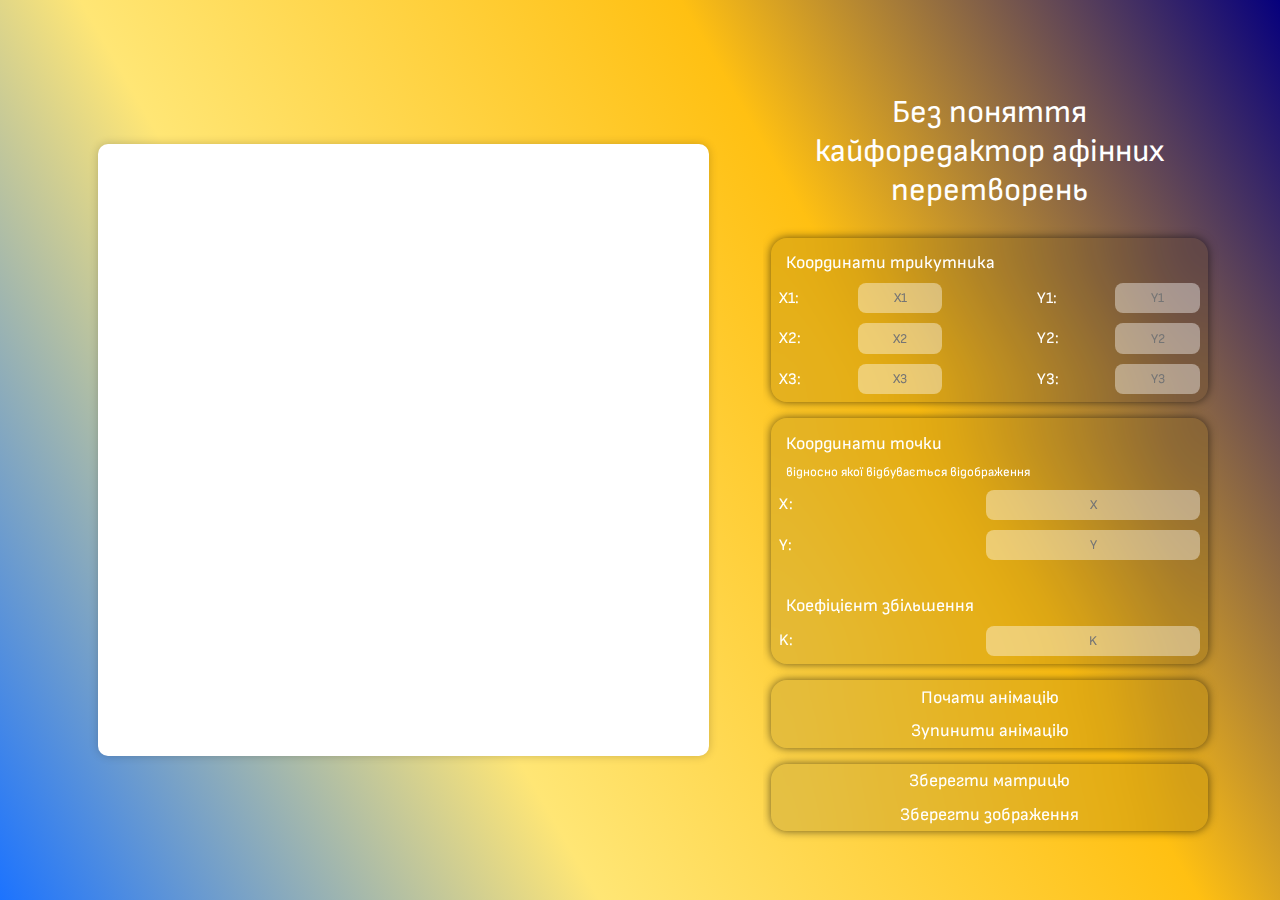
==== Lab5/Affine transformations/Layouts/index.html @ ca616bb8 "Started making lab5" ====
<!DOCTYPE html>
<html lang="en">
<head>
	<meta charset="UTF-8"/>
	<meta name="viewport" content="width=device-width, initial-scale=1.0"/>
	<title>Без поняття кайфоредактор афінних перетворень</title>
	<link rel="stylesheet" href="../Styles/style.css"/>
	<link rel="preconnect" href="https://fonts.googleapis.com">
	<link rel="preconnect" href="https://fonts.gstatic.com" crossorigin>
	<link
			href="https://fonts.googleapis.com/css2?family=Comfortaa:wght@300..700&family=Sofia+Sans:ital,wght@0,1..1000;1,1..1000&display=swap"
			rel="stylesheet">
</head>
<body>
<main>
	<div class="canvas-container">
		<canvas id="canvas"></canvas>
	</div>
	<div class="control-container">
		<div>
			<p class="heading">Без поняття кайфоредактор афінних перетворень</p>
		</div>
		<div class="container padding column margins-between">
			<p>Координати трикутника</p>
			<div class="row">
				<label for="x1">X1: </label>
				<input id="x1" type="number" placeholder="X1">
				<div class="margin"></div>
				<label for="y1">Y1: </label>
				<input id="y1" type="number" placeholder="Y1">
			</div>
			<div class="row">
				<label for="x2">X2: </label>
				<input id="x2" type="number" placeholder="X2">
				<div class="margin"></div>
				<label for="y2">Y2: </label>
				<input id="y2" type="number" placeholder="Y2">
			</div>
			<div class="row">
				<label for="x3">X3: </label>
				<input id="x3" type="number" placeholder="X3">
				<div class="margin"></div>
				<label for="y3">Y3: </label>
				<input id="y3" type="number" placeholder="Y3">
			</div>
		</div>
		<div class="container padding column margins-between">
			<p>Координати точки</p>
			<p class="small">відносно якої відбувається відображення</p>
			<div class="row">
				<label for="x">X: </label>
				<input id="x" type="number" placeholder="X">
			</div>
			<div class="row">
				<label for="y" >Y: </label>
				<input id="y" type="number" placeholder="Y">
			</div>
			<div class="margin"></div>
			<p>Коефіцієнт збільшення</p>
			<div class="row">
				<label for="k">K: </label>
				<input id="k" type="number" placeholder="K">
			</div>
		</div>
		<p class="error center hidden" id="verification-all-error">Правильно заповніть усі поля</p>
		<div class="container column">
			<div class="button" id="start-animation">
				<p>Почати анімацію</p>
			</div>
			<div class="button" id="stop-animation">
				<p>Зупинити анімацію</p>
			</div>
		</div>
		<div class="container column">
			<div class="button" id="save-matrix">
				<p>Зберегти матрицю</p>
			</div>
			<div class="button" id="save-image">
				<p>Зберегти зображення</p>
			</div>
		</div>
	</div>
</main>

<script src="../Scripts/script.js"></script>
<script src="../Scripts/interface-script.js"></script>
</body>
</html>
---- Lab5/Affine transformations/Styles/style.css ----
* {
	font-family: Sofia Sans, Comfortaa, Ubuntu, sans-serif;
	color: white;
}

p {
	margin: 0.4rem 0.4rem;
	font-size: 1.1em;
}

p.small {
	font-size: 0.8em;
	margin: 0 0.4rem;
}

p.error {
	color: red;
}

input[type="checkbox"] {
	appearance: none;
	-webkit-appearance: none;
	-moz-appearance: none;
	width: 1rem;
	height: 1rem;
	border: 2px solid #ccc;
	border-radius: 100%;
	cursor: pointer;
	outline: none;
	vertical-align: middle;
	position: relative;
	transition: background-color 0.3s;
}
input[type="checkbox"]:checked {
	background-color: rgba(255, 255, 255, 0.6);
}
input[type="checkbox"]:checked:after{
	display: none;
}
input[type="checkbox"]:focus {
	border-color: #333;
}
input[type="checkbox"]:hover {
	background-color: rgba(255, 255, 255, 0.2);
}
input[type="checkbox"]:checked:hover {
	background-color: rgba(255, 255, 255, 0.8);
}

input[type="number"] {
	width: 3rem;
	height: 1.5rem;
	color: black;
	border: none;
	border-radius: 0.5rem;
	padding: 0.2rem;
	text-align: center;
	background-color: rgba(255, 255, 255, 0.4);
	
	/* Transitions */
	transition: background-color 0.5s, border 0.5s;
	
	
	
}
input[type="number"]:focus {
	outline: none;
	background-color: rgba(255, 255, 255, 0.6);
}
input[type="number"]::-webkit-inner-spin-button {
	display: none;

}

input[type="number"].error {
	background-color: rgba(255, 0, 0, 0.3);
	border: 1px solid red;
}

/* Placeholder color */
input[type="number"]::placeholder {
	transition: color 0.5s;
}
input[type="number"].error::placeholder {
	color: red;
}


input[type="range"] {
	-webkit-appearance: none;
	height: 1rem;
	border-radius: 1rem;
	cursor: pointer;
	background-color: rgba(255, 255, 255, 0.4);
}
input[type="range"]::-webkit-slider-thumb {
	-webkit-appearance: none;
	width: 1rem;
	height: 1rem;
	border-radius: 100%;
	background-color: white;
	cursor: pointer;
}


body {
	margin: 0;
	background: linear-gradient(60deg, #1c73ff, #ffe675, #ffc012, #06007d);
}


main {
	display: flex;
	flex-direction: row;
	justify-content: stretch;
	height: 100vh;
}

.canvas-container {
	display: flex;
	flex-direction: column;
	justify-content: center;
	align-items: center;
	flex: 3;
	padding: 20px;
	/*background: linear-gradient(90deg, lightblue, pink);*/
}

canvas {
	background-color: white;
	box-shadow: 0 0 10px 0 rgba(0, 0, 0, 0.2);
	border-radius: 10px;
	width: 90%;
	max-height: 90vh;
	max-width: 90vh;
}

.heading {
	text-align: center;
	margin: 2rem 20px 20px;
	font-size: 2rem;
}


.control-container {
	display: flex;
	flex-direction: column;
	flex: 2;
	overflow-y: auto;
	justify-content: center;
}

.container {
	backdrop-filter: blur(2rem);
	border-radius: 1rem;
	color: white;
	background-color: rgba(0, 0, 0, 0.1);
	margin: 0.5rem;
	display: flex;
	flex-direction: column;
	box-shadow: 0 0 10px 0 rgba(0, 0, 0, 0.6);
}

.button {
	display: flex;
	flex-direction: row;
	justify-content: center;
	align-items: center;
	cursor: pointer;
	transition: background-color 0.3s;
	user-select: none;
}

.button:hover {
	background-color: rgba(0,0, 0, 0.2);
}

.button.active {
	/* Gradient border */
	background: linear-gradient(0deg, rgba(0, 0, 0, 0), rgba(0, 0, 0, 0.3));
}

.button.active > p {
	text-decoration: underline
}



.icon {
	display: flex;
	justify-content: center;
	align-items: center;
	width: 2rem;
	height: 2rem;
	background-size: cover;
	margin: 0.2rem;
}

.row {
	display: flex;
	flex-direction: row;
	align-items: center;
	justify-content: space-around;
}
.row > * {
	flex: 1;
}

.column {
	display: flex;
	flex-direction: column;
}
.column > :first-child {
	border-radius: 1rem 1rem 0 0;
}
.column > :last-child {
	border-radius: 0 0 1rem 1rem;
}

.margins-between > :not(:last-child) {
	margin-bottom: 10px; /* Adjust margin value as needed */
}



.padding {
	padding: 0.5rem;
}

.margin {
	margin: 0.5rem;

}

.center {
	display: flex;
	justify-content: center;
	align-items: center;
}

#rgb-button {
	border-radius: 1rem 0 0 0;
}
#hsv-button {
	border-radius: 0 1rem 0 0;
}
#change-value-for-cyan {
	border-radius: 1rem 1rem 0 0;
}

.hidden {
	display: none;
}
.start {
	text-align: start;
}
.end {
	text-align: end;
}

@media screen and (width> 1020px) {
	.canvas-container {
		padding-left: 5vw;
	}
	.control-container {
		padding-right: 5vw;
	}
	
}

@media screen and (max-width: 600px) and (min-width: 400px) {
	main {
		flex-direction: column;
	}
	.canvas-container {
		max-height: 20rem;
	}
	
	canvas {
		max-height: 20rem;
		width: 20rem;
	}
	
	.control-container {
		justify-content: flex-start;
	}
	
}

@media screen and (max-width: 400px) {
	main {
		flex-direction: column;
	}
	.canvas-container {
		max-height: 15rem;
	}
	
	canvas {
		max-height: 15rem;
		width: 15rem;
	}
	
	.control-container {
		justify-content: flex-start;
	}
}
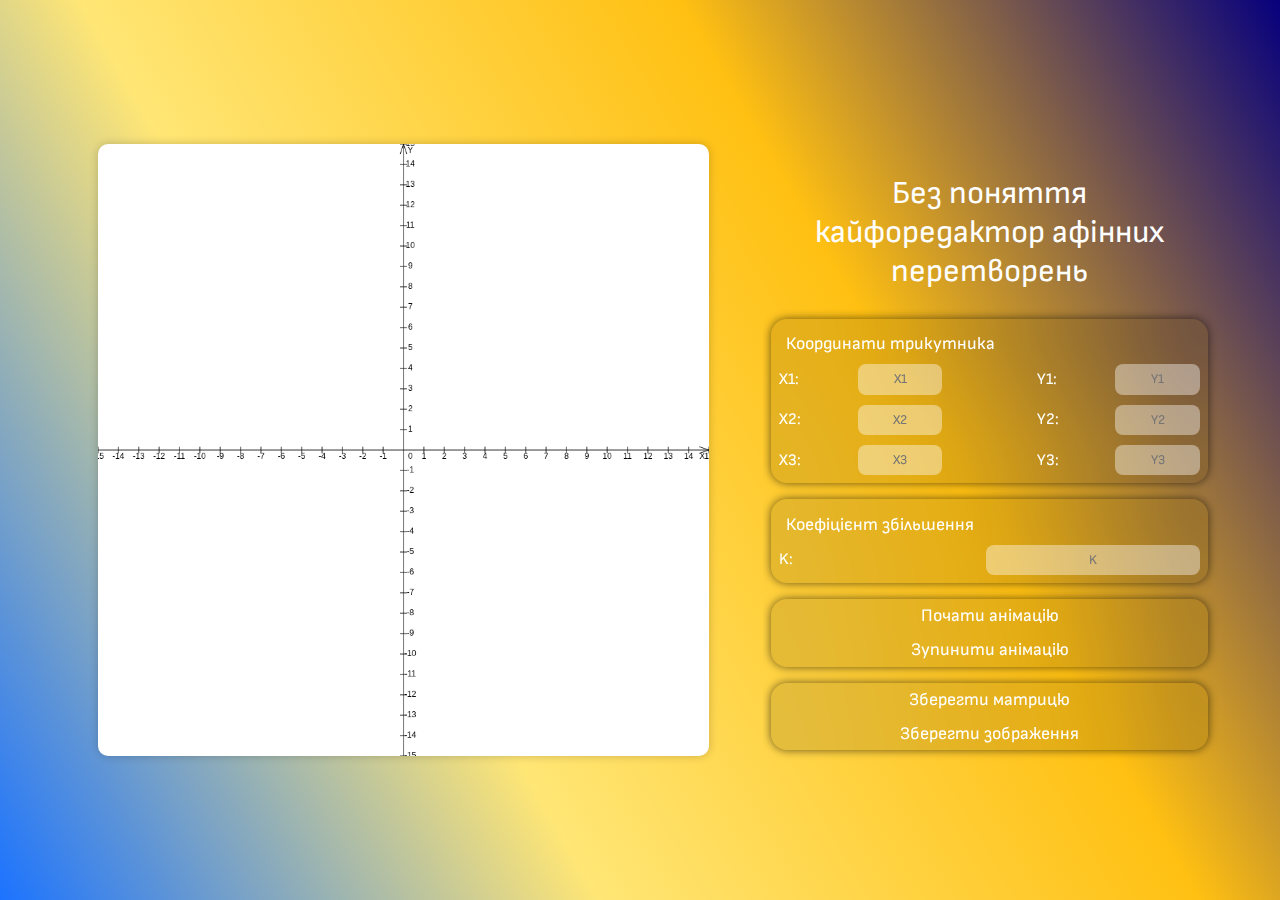
==== commit d87949e3: "Lab5" ====
--- a/Lab5/Affine transformations/Layouts/index.html
+++ b/Lab5/Affine transformations/Layouts/index.html
@@ -45,17 +45,6 @@
 			</div>
 		</div>
 		<div class="container padding column margins-between">
-			<p>Координати точки</p>
-			<p class="small">відносно якої відбувається відображення</p>
-			<div class="row">
-				<label for="x">X: </label>
-				<input id="x" type="number" placeholder="X">
-			</div>
-			<div class="row">
-				<label for="y" >Y: </label>
-				<input id="y" type="number" placeholder="Y">
-			</div>
-			<div class="margin"></div>
 			<p>Коефіцієнт збільшення</p>
 			<div class="row">
 				<label for="k">K: </label>
